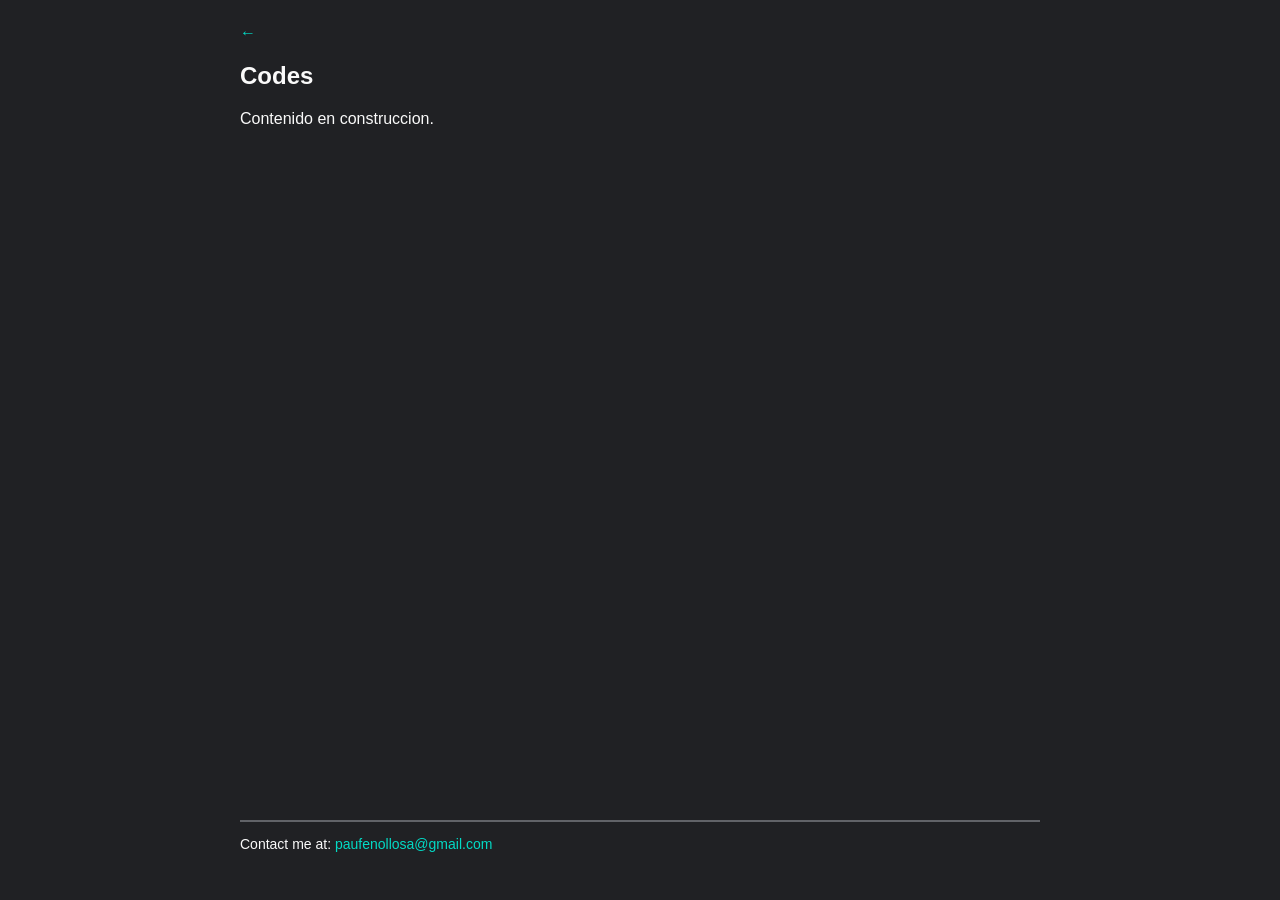
==== codes/index.html @ 38f6aff1 "links configured correctly" ====
<!doctype html>
<html lang="es">

<head>
  <meta charset="utf-8">
  <meta name="viewport" content="width=device-width, initial-scale=1">
  <title>Pau Fenollosa | Codes</title>
  <link rel="icon" type="image/png" href="../images/favicon.png">
  <link rel="stylesheet" href="../css/styles.css">
</head>

<body>
  <header class="page-header">
    <a class="back-arrow" href="../">&larr;</a>
  </header>

  <main>
    <section>
      <h1>Codes</h1>
      <p>Contenido en construccion.</p>
    </section>
  </main>
</body>

<footer>
  <div class="footer-line"></div>
  <p style="font-size: 14px;">
    Contact me at: <a href="mailto:paufenollosa@gmail.com">paufenollosa@gmail.com</a>
  </p>
</footer>

</html>
---- css/styles.css ----
:root {
  --teal: #03DAC5;
  --purple: #BB86FC;
  --salmon: #FF7597;

  --yellow: #FFDE03;
  --blue: #0336FF;
  --magenta: #FF0266;

  --light-pink: #F4B5FB;
  --pink: #DC86F6;
  --dark-pink: #AA55C2;

  --black: #202124;

  --light-gray: #BEC1C5;
  --gray: #616368;
  --dark-gray: #3D4042;

  --white: #FAFAFA;

  --color-background: var(--black);
  --color-text: var(--white);
  --color-line: var(--gray);

  --color-text-link: var(--teal);
  --color-text-link-visited: var(--teal);
  --color-text-link-hover: var(--teal);
  --color-text-link-active: var(--teal);
}

* {
  font-family: Verdana, "Segoe UI", Calibri, Helvetica, Arial, system-ui;
}

/* General */
body {
  background: var(--color-background);
  color: var(--color-text);

  display: flex;
  flex-direction: column;
  height: 94vh;
  /* 100 sobreix */

  width: min(100vw, 50rem); /* use the smaller of 100vw and 50rem as the element width */
  margin: 1.25rem auto;
  box-sizing: border-box;

  /* margin-left: 1.25rem;
  margin-right: 1.25rem;
  margin-top: 1.25rem;
  margin-bottom: 1.25rem; */
}

/* Page spaces */
header {
  /* background-color: var(--blue); */
  padding-top: 0.25rem;
}

main {
  /* background-color: var(--gray); */
  flex: 1;
}

footer {
  /* background-color: var(--dark-gray); */
}


/* Links */
a {
  color: var(--color-text-link);
  text-decoration: none;
}

a:visited {
  color: var(--color-text-link-visited);
}

a:hover {
  color: var(--color-text-link-hover);
  text-decoration: underline;
}

a:active {
  color: var(--color-text-link-active);
  text-decoration: none;
}


/* Classes */
.header-text {
  margin: 0.25rem;
  text-align: center;
  font-size: 1.5em;
}

.header-line {
  height: 0.5px;
  background-color: var(--color-line);
}

.footer-line {
  height: 2px;
  background-color: var(--color-line);
}

.spacer {
  height: 3rem;
  flex-shrink: 0;
  /* background-color: var(--teal); */
}

.tiny-up-arrow
{
  font-family: monospace; 
  font-size: 1.5em;
}
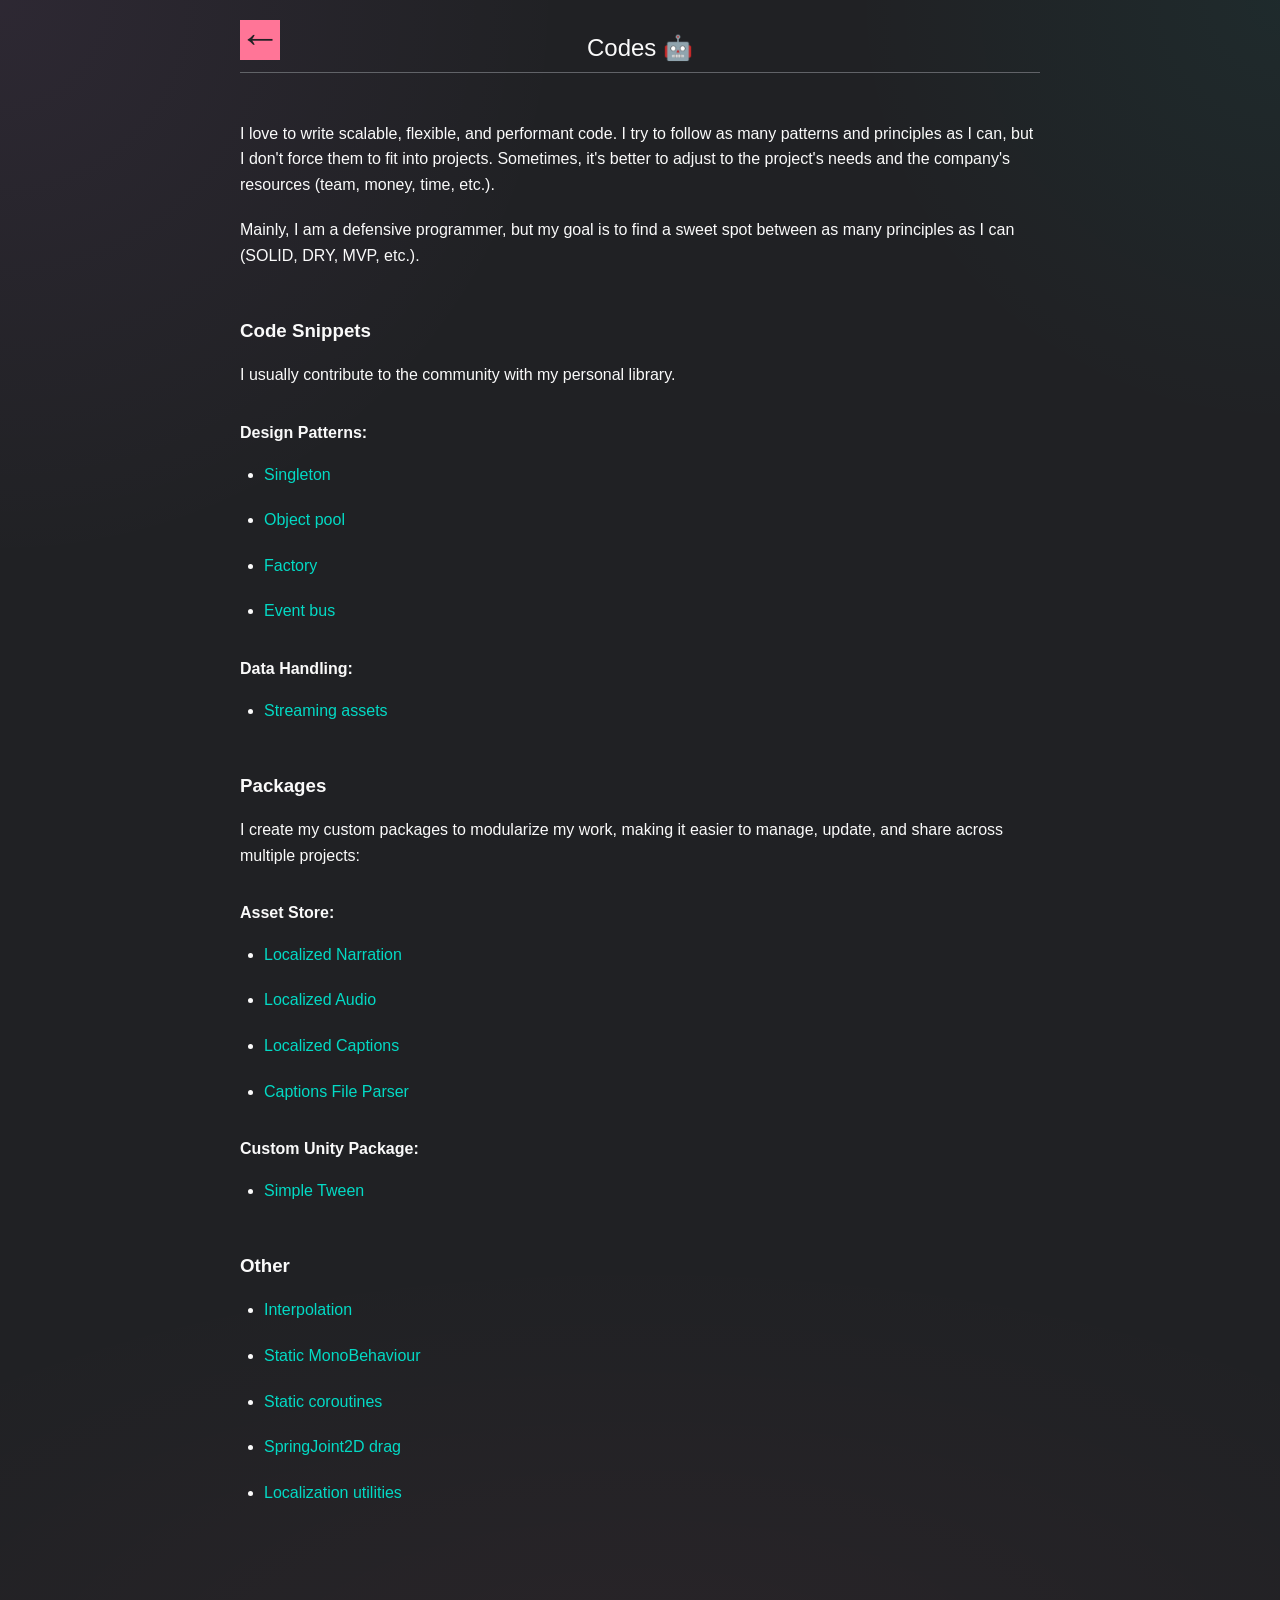
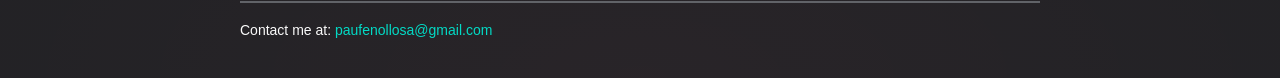
==== commit 9e2abded: "Codes & Portfolio" ====
--- a/codes/index.html
+++ b/codes/index.html
@@ -1,32 +1,86 @@
 <!doctype html>
-<html lang="es">
+<html lang="en">
 
 <head>
   <meta charset="utf-8">
   <meta name="viewport" content="width=device-width, initial-scale=1">
   <title>Pau Fenollosa | Codes</title>
-  <link rel="icon" type="image/png" href="../images/favicon.png">
-  <link rel="stylesheet" href="../css/styles.css">
+  <link rel="icon" type="image/png" href="../assets/images/favicon.png">
+  <link rel="stylesheet" href="../assets/css/styles.css">
+  <link rel="stylesheet" href="../assets/css/blob.css">
+  <link rel="stylesheet" href="../assets/css/list.css">
+  <link rel="stylesheet" href="../assets/css/codes.css">
 </head>
 
-<body>
-  <header class="page-header">
-    <a class="back-arrow" href="../">&larr;</a>
+<body class="codes-page">
+  <header class="codes-header">
+    <a class="arrow-blob blob-codes" href="../" aria-label="Back to home">
+      <span class="blob-arrow-text" aria-hidden="true">&larr;</span>
+    </a>
+    <h1 class="header-text">Codes 🤖</h1>
+    <div class="header-line" aria-hidden="true"></div>
   </header>
 
   <main>
+    <div class="codes-intro">
+      <p>I love to write scalable, flexible, and performant code. I try to follow as many patterns and principles as I can, but I don't force them to fit into projects. Sometimes, it's better to adjust to the project's needs and the company's resources (team, money, time, etc.).</p>
+      <p>Mainly, I am a defensive programmer, but my goal is to find a sweet spot between as many principles as I can (SOLID, DRY, MVP, etc.).</p>
+    </div>
+
     <section>
-      <h1>Codes</h1>
-      <p>Contenido en construccion.</p>
+      <h2>Code Snippets</h2>
+      <p>I usually contribute to the community with my personal library.</p>
+
+      <h3>Design Patterns:</h3>
+      <ul class="list">
+        <li><a href="https://gist.github.com/Fenikkel/ad033a959191ef2817ac328f721373ab#singleton-for-unity" target="_blank" rel="noopener noreferrer">Singleton</a></li>
+        <li><a href="https://gist.github.com/Fenikkel/2f97d1e3acd8b7f1a0fbc217b5a599cc#unitys-objectpool-simplified" target="_blank" rel="noopener noreferrer">Object pool</a></li>
+        <li><a href="https://gist.github.com/Fenikkel/e269a853efd872297c6a3011d1c64eb9#factory-pattern-for-unitys-prefabs" target="_blank" rel="noopener noreferrer">Factory</a></li>
+        <li><a href="https://gist.github.com/Fenikkel/803fb8fa5564a4a7306693c1012dbb58#static-event-bus" target="_blank" rel="noopener noreferrer">Event bus</a></li>
+      </ul>
+
+      <h3>Data Handling:</h3>
+      <ul class="list">
+        <li><a href="https://gist.github.com/Fenikkel/b9a6a4ecbd9725bf203a9a4cd537ddda#streaming-assets-loaders" target="_blank" rel="noopener noreferrer">Streaming assets</a></li>
+      </ul>
+    </section>
+
+    <section>
+      <h2>Packages</h2>
+      <p>I create my custom packages to modularize my work, making it easier to manage, update, and share across multiple projects:</p>
+
+      <h3>Asset Store:</h3>
+      <ul class="list">
+        <li><a href="https://u3d.as/3cqR" target="_blank" rel="noopener noreferrer">Localized Narration</a></li>
+        <li><a href="https://u3d.as/3cdP" target="_blank" rel="noopener noreferrer">Localized Audio</a></li>
+        <li><a href="https://u3d.as/3c32" target="_blank" rel="noopener noreferrer">Localized Captions</a></li>
+        <li><a href="https://u3d.as/3bXj" target="_blank" rel="noopener noreferrer">Captions File Parser</a></li>
+      </ul>
+
+      <h3>Custom Unity Package:</h3>
+      <ul class="list">
+        <li><a href="https://github.com/Fenikkel/SimpleTween#readme" target="_blank" rel="noopener noreferrer">Simple Tween</a></li>
+      </ul>
+    </section>
+
+    <section>
+      <h2>Other</h2>
+      <ul class="list">
+        <li><a href="https://gist.github.com/Fenikkel/5e51325a3cec827e81143f416f592dc9#interpolation-for-unity" target="_blank" rel="noopener noreferrer">Interpolation</a></li>
+        <li><a href="https://gist.github.com/Fenikkel/046005a2d1dc454fd0c0c965371cbe87#static-monobehaviour" target="_blank" rel="noopener noreferrer">Static MonoBehaviour</a></li>
+        <li><a href="https://gist.github.com/Fenikkel/8fc5efc2648622ba6b4d37751f8adf6e#static-coroutine" target="_blank" rel="noopener noreferrer">Static coroutines</a></li>
+        <li><a href="https://gist.github.com/Fenikkel/c9f44a1a1c35098eb8c4c627614afd97#springjoint-drag-2d-for-unity" target="_blank" rel="noopener noreferrer">SpringJoint2D drag</a></li>
+        <li><a href="https://gist.github.com/Fenikkel/11d97a43c82539877dda005bdba964ac#localization-editor-utilities" target="_blank" rel="noopener noreferrer">Localization utilities</a></li>
+      </ul>
     </section>
   </main>
+
+  <footer>
+    <div class="footer-line" aria-hidden="true"></div>
+    <p>
+      Contact me at: <a href="mailto:paufenollosa@gmail.com">paufenollosa@gmail.com</a>
+    </p>
+  </footer>
 </body>
 
-<footer>
-  <div class="footer-line"></div>
-  <p style="font-size: 14px;">
-    Contact me at: <a href="mailto:paufenollosa@gmail.com">paufenollosa@gmail.com</a>
-  </p>
-</footer>
-
 </html>
--- a/assets/css/styles.css
+++ b/assets/css/styles.css
@@ -0,0 +1,135 @@
+:root {
+  --teal: #03DAC5;
+  --purple: #BB86FC;
+  --salmon: #FF7597;
+
+  --yellow: #FFDE03;
+  --blue: #0336FF;
+  --magenta: #FF0266;
+
+  --light-pink: #F4B5FB;
+  --pink: #DC86F6;
+  --dark-pink: #AA55C2;
+
+  --light-black: #2A2C2F;
+  --black: #202124;
+  --dark-black: #16171A;
+
+  --light-gray: #BEC1C5;
+  --gray: #616368;
+  --dark-gray: #3D4042;
+
+  --white: #FAFAFA;
+
+  --color-background: var(--black);
+  --color-text: var(--white);
+  --color-line: var(--gray);
+
+  --color-text-link: var(--teal);
+  --color-text-link-visited: var(--teal);
+  --color-text-link-hover: var(--teal);
+  --color-text-link-active: var(--teal);
+}
+
+* {
+  font-family: Verdana, "Segoe UI", Calibri, Helvetica, Arial, system-ui;
+}
+
+/* General */
+body {
+  background-repeat: no-repeat;
+  background-size: 1400px 900px, 1200px 800px, 260vw 80vh, 100% 100%;
+  background-position: top left, top right, bottom center, top center;
+  background-color: var(--color-background);
+  background-image:
+    radial-gradient(circle at top left, rgba(220, 134, 246, 0.07) 0%, transparent 34%),
+    radial-gradient(circle at top right, rgba(3, 218, 197, 0.05) 0%, transparent 30%),
+    radial-gradient(ellipse at bottom center, rgba(255, 117, 151, 0.04) 0%, transparent 42%),
+    linear-gradient(180deg, var(--black) 0%, var(--black) 100%);
+  color: var(--color-text);
+
+  display: flex;
+  flex-direction: column;
+  min-height: calc(100vh - 2.5rem);
+  /* keep the 1.25rem top/bottom margins without clipping the gradient */
+
+  width: min(100vw, 50rem);
+  /* use the smaller of 100vw and 50rem as the element width */
+  margin: 1.25rem auto;
+  box-sizing: border-box;
+
+  /* margin-left: 1.25rem;
+  margin-right: 1.25rem;
+  margin-top: 1.25rem;
+  margin-bottom: 1.25rem; */
+}
+
+/* Page spaces */
+header {
+  /* background-color: var(--blue); */
+  padding-top: 0.25rem;
+}
+
+main {
+  /* background-color: var(--gray); */
+  flex: 1;
+}
+
+footer {
+  /* background-color: var(--dark-gray); */
+}
+
+
+/* Links */
+a {
+  color: var(--color-text-link);
+  text-decoration: none;
+}
+
+a:visited {
+  color: var(--color-text-link-visited);
+}
+
+a:hover {
+  color: var(--color-text-link-hover);
+  text-decoration: underline;
+}
+
+a:active {
+  color: var(--color-text-link-active);
+  text-decoration: none;
+}
+
+
+/* Classes */
+.header-text {
+  margin: 0.25rem;
+  text-align: center;
+  font-size: 1.5em;
+}
+
+.header-line {
+  height: 0.5px;
+  background-color: var(--color-line);
+}
+
+.footer-line {
+  height: 2px;
+  background-color: var(--color-line);
+}
+
+.spacer {
+  height: 3rem;
+  flex-shrink: 0;
+  /* background-color: var(--teal); */
+}
+
+.tiny-up-arrow {
+  font-family: monospace;
+  font-size: 1.5em;
+}
+
+.disclaimer {
+  font-size: 0.67em;
+  color: var(--light-gray);
+}
--- a/assets/css/blob.css
+++ b/assets/css/blob.css
@@ -0,0 +1,174 @@
+.blob-container {
+  display: flex;
+  justify-content: center;
+  align-items: center;
+  gap: 5rem;
+  flex-wrap: wrap;
+  padding: 2rem 0 3rem;
+  /* background-color: var(--dark-gray); */
+}
+
+.blob-text {
+  margin: 0;
+  font-size: 21px;
+  font-weight: bold;
+  font-family: "Trebuchet MS", Verdana, "Segoe UI", Arial, sans-serif;
+  /* font-family: monospace, Verdana, Segoe UI, Calibri, Helvetica, Arial, system-ui; */
+  /* color: var(--dark-gray); */
+  color: var(--black);
+  /* color: var(--white); */
+}
+
+/* Big blob */
+.blob {
+  width: 150px;
+  height: 150px;
+  display: flex;
+  justify-content: center;
+  align-items: center;
+  text-align: center;
+  transition: transform 0.25s ease;
+}
+
+.blob:hover {
+  transform: scale(1.16);
+  text-decoration: none;
+}
+
+a.blob {
+  color: var(--dark-gray);
+  text-decoration: none;
+}
+
+a.blob:visited {
+  color: var(--dark-gray);
+}
+
+a.blob:hover {
+  /* color: var(--white); */
+  color: var(--dark-gray);
+  /* color: var(--black); */
+  text-decoration: none;
+  /* underline; */
+}
+
+a.blob:active {
+  color: var(--dark-gray);
+  text-decoration: none;
+}
+
+.blob-cv {
+  background: var(--purple);
+  animation: blobCV 12s ease-in-out infinite;
+}
+
+.blob-portfolio {
+  background: var(--teal);
+  animation: blobPortfolio 14s ease-in-out infinite;
+}
+
+.blob-codes {
+  background: var(--salmon);
+  animation: blobCodes 12s ease-in-out infinite;
+}
+
+@keyframes blobCodes {
+  0% {
+    border-radius: 60% 40% 55% 45% / 45% 55% 35% 65%;
+  }
+
+  25% {
+    border-radius: 48% 52% 62% 38% / 40% 45% 55% 60%;
+  }
+
+  50% {
+    border-radius: 42% 58% 63% 37% / 45% 35% 65% 55%;
+  }
+
+  75% {
+    border-radius: 55% 45% 35% 65% / 60% 40% 60% 40%;
+  }
+
+  100% {
+    border-radius: 60% 40% 55% 45% / 45% 55% 35% 65%;
+  }
+}
+
+@keyframes blobCV {
+  0% {
+    border-radius: 35% 65% 52% 48% / 42% 38% 62% 58%;
+  }
+
+  25% {
+    border-radius: 58% 42% 34% 66% / 50% 60% 40% 50%;
+  }
+
+  50% {
+    border-radius: 46% 54% 68% 32% / 36% 52% 48% 64%;
+  }
+
+  75% {
+    border-radius: 62% 38% 45% 55% / 58% 34% 66% 42%;
+  }
+
+  100% {
+    border-radius: 35% 65% 52% 48% / 42% 38% 62% 58%;
+  }
+}
+
+@keyframes blobPortfolio {
+  0% {
+    border-radius: 72% 28% 47% 53% / 39% 63% 37% 61%;
+  }
+
+  20% {
+    border-radius: 43% 57% 68% 32% / 58% 34% 66% 42%;
+  }
+
+  40% {
+    border-radius: 61% 39% 30% 70% / 45% 55% 45% 55%;
+  }
+
+  60% {
+    border-radius: 34% 66% 55% 45% / 67% 33% 67% 33%;
+  }
+
+  80% {
+    border-radius: 56% 44% 72% 28% / 31% 69% 31% 69%;
+  }
+
+  100% {
+    border-radius: 72% 28% 47% 53% / 39% 63% 37% 61%;
+  }
+}
+
+/* Arrow blob */
+.arrow-blob {
+  width: 40px;
+  height: 40px;
+  display: flex;
+  justify-content: center;
+  align-items: center;
+  text-align: center;
+  transition: transform 0.25s ease;
+
+  position: absolute;
+  left: 1.25rem;
+  top: 1rem;
+}
+
+.arrow-blob:hover {
+  transform: scale(1.16);
+  text-decoration: none;
+}
+
+.blob-arrow-text {
+  margin: 0;
+  font-size: 42px;
+  /* font-weight: bold; */
+  font-family: monospace, system-ui;  
+  /* font-family: monospace, Verdana, Segoe UI, Calibri, Helvetica, Arial, system-ui; */
+  /* color: var(--dark-gray); */
+  color: var(--black);
+  /* color: var(--white); */
+}
--- a/assets/css/list.css
+++ b/assets/css/list.css
@@ -0,0 +1,5 @@
+.list {}
+
+.list li {
+    margin-bottom: 1.25rem; /* space between items */
+}
--- a/assets/css/codes.css
+++ b/assets/css/codes.css
@@ -0,0 +1,81 @@
+.codes-page {
+  width: min(calc(100% - 2.5rem), 50rem);
+}
+
+.codes-header {
+  position: relative;
+}
+
+.codes-header .arrow-blob {
+  left: 0;
+  top: 0;
+}
+
+.codes-header .header-text {
+  padding-inline: 3rem;
+  min-height: 40px;
+  line-height: 40px;
+  font-weight: normal;
+}
+
+.codes-page main {
+  padding-block: 3rem 6rem;
+  line-height: 1.6;
+  overflow-wrap: anywhere;
+}
+
+.codes-page p {
+  margin: 0 0 1.25rem;
+}
+
+.codes-intro p:last-child {
+  margin-bottom: 0;
+}
+
+.codes-page section {
+  margin-top: 3rem;
+}
+
+.codes-page h2 {
+  margin: 0 0 1rem;
+  font-size: 1.17em;
+}
+
+.codes-page h3 {
+  margin: 2rem 0 1rem;
+  font-size: 1em;
+}
+
+.codes-page .list {
+  padding-left: 1.5rem;
+  margin: 0;
+}
+
+.codes-page .list li:last-child {
+  margin-bottom: 0;
+}
+
+.codes-page a:focus-visible {
+  outline: 2px solid var(--teal);
+  outline-offset: 4px;
+  border-radius: 2px;
+}
+
+.codes-page footer p {
+  margin-block: 1rem;
+  font-size: 14px;
+  line-height: 1.6;
+  overflow-wrap: anywhere;
+}
+
+@media (prefers-reduced-motion: reduce) {
+  .codes-header .arrow-blob {
+    animation: none;
+    transition: none;
+    border-radius: 60% 40% 55% 45% / 45% 55% 35% 65%;
+  }
+
+  .codes-header .arrow-blob:hover {
+    transform: none;
+  }
+}
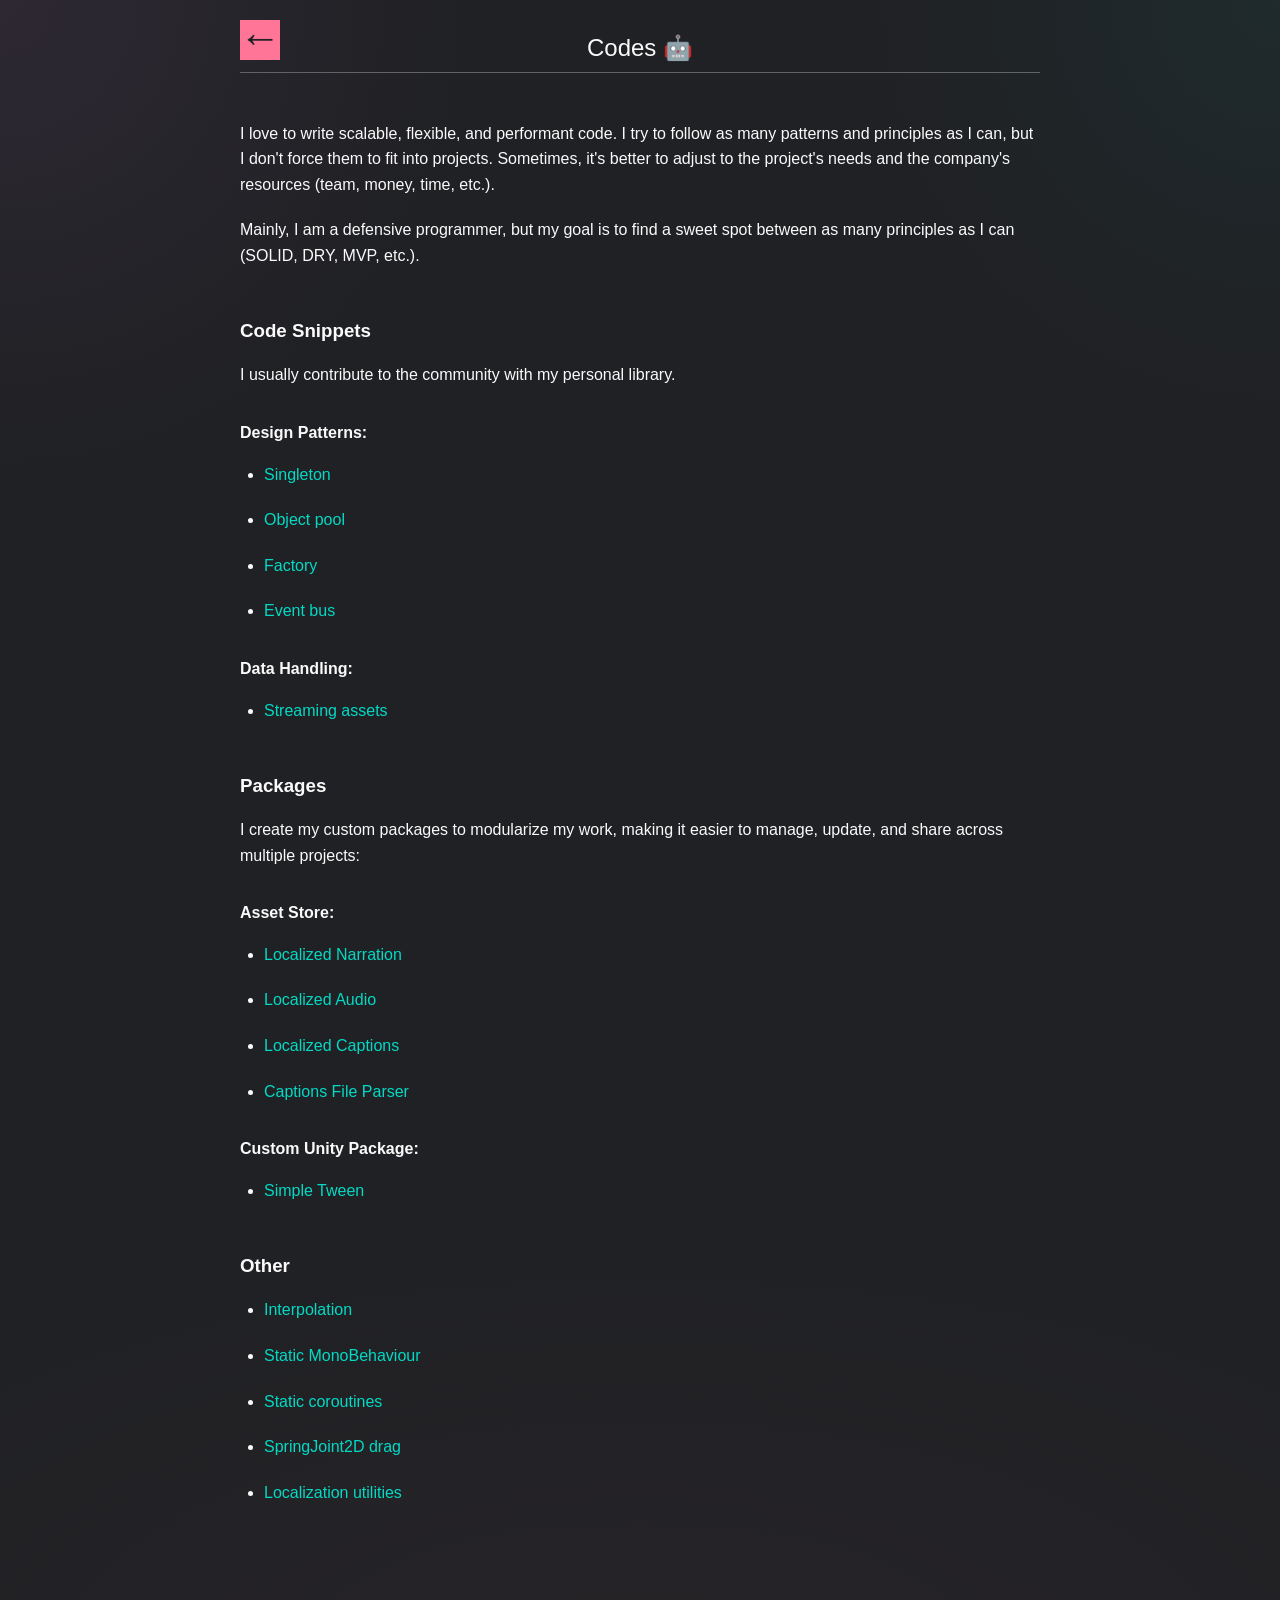
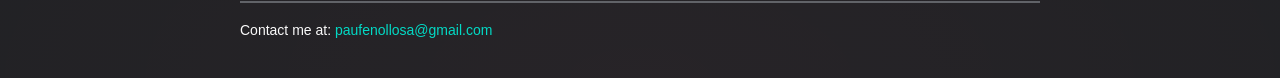
==== commit f2eeefc0: "Margins" ====
--- a/codes/index.html
+++ b/codes/index.html
@@ -13,7 +13,7 @@
 </head>
 
 <body class="codes-page">
-  <header class="codes-header">
+  <header class="page-header codes-header">
     <a class="arrow-blob blob-codes" href="../" aria-label="Back to home">
       <span class="blob-arrow-text" aria-hidden="true">&larr;</span>
     </a>
--- a/assets/css/styles.css
+++ b/assets/css/styles.css
@@ -38,13 +38,13 @@
 /* General */
 body {
   background-repeat: no-repeat;
-  background-size: 1400px 900px, 1200px 800px, 260vw 80vh, 100% 100%;
+  background-size: 100vw 60vh, 100vw 55vh, 260vw 80vh, 100% 100%;
   background-position: top left, top right, bottom center, top center;
   background-color: var(--color-background);
   background-image:
     radial-gradient(circle at top left, rgba(220, 134, 246, 0.07) 0%, transparent 34%),
     radial-gradient(circle at top right, rgba(3, 218, 197, 0.05) 0%, transparent 30%),
-    radial-gradient(ellipse at bottom center, rgba(255, 117, 151, 0.04) 0%, transparent 42%),
+    radial-gradient(ellipse at bottom center, rgba(255, 117, 151, 0.03) 0%, transparent 42%),
     linear-gradient(180deg, var(--black) 0%, var(--black) 100%);
   color: var(--color-text);
 
@@ -53,8 +53,8 @@
   min-height: calc(100vh - 2.5rem);
   /* keep the 1.25rem top/bottom margins without clipping the gradient */
 
-  width: min(100vw, 50rem);
-  /* use the smaller of 100vw and 50rem as the element width */
+  width: min(calc(100% - 2.5rem), 50rem);
+  /* keep 1.25rem side margins up to the 50rem maximum width */
   margin: 1.25rem auto;
   box-sizing: border-box;
 
@@ -108,6 +108,42 @@
   font-size: 1.5em;
 }
 
+.page-header {
+  position: relative;
+}
+
+.page-header .arrow-blob {
+  left: 0;
+  top: 0;
+}
+
+.page-header .header-text {
+  padding-inline: 3rem;
+  min-height: 40px;
+  line-height: 40px;
+  font-weight: normal;
+}
+
+.header-title-tail {
+  white-space: nowrap;
+}
+
+.page-header .arrow-blob:focus-visible {
+  outline: 2px solid var(--teal);
+  outline-offset: 4px;
+}
+
+.profile-photo {
+  width: min(100%, 256px);
+  margin: 20px auto 0;
+}
+
+.profile-photo img {
+  display: block;
+  width: 100%;
+  height: auto;
+}
+
 .header-line {
   height: 0.5px;
   background-color: var(--color-line);
@@ -133,3 +169,15 @@
   font-size: 0.67em;
   color: var(--light-gray);
 }
+
+@media (prefers-reduced-motion: reduce) {
+  .page-header .blob-cv {
+    animation: none;
+    transition: none;
+    border-radius: 35% 65% 52% 48% / 42% 38% 62% 58%;
+  }
+
+  .page-header .blob-cv:hover {
+    transform: none;
+  }
+}
--- a/assets/css/codes.css
+++ b/assets/css/codes.css
@@ -1,23 +1,3 @@
-.codes-page {
-  width: min(calc(100% - 2.5rem), 50rem);
-}
-
-.codes-header {
-  position: relative;
-}
-
-.codes-header .arrow-blob {
-  left: 0;
-  top: 0;
-}
-
-.codes-header .header-text {
-  padding-inline: 3rem;
-  min-height: 40px;
-  line-height: 40px;
-  font-weight: normal;
-}
-
 .codes-page main {
   padding-block: 3rem 6rem;
   line-height: 1.6;
